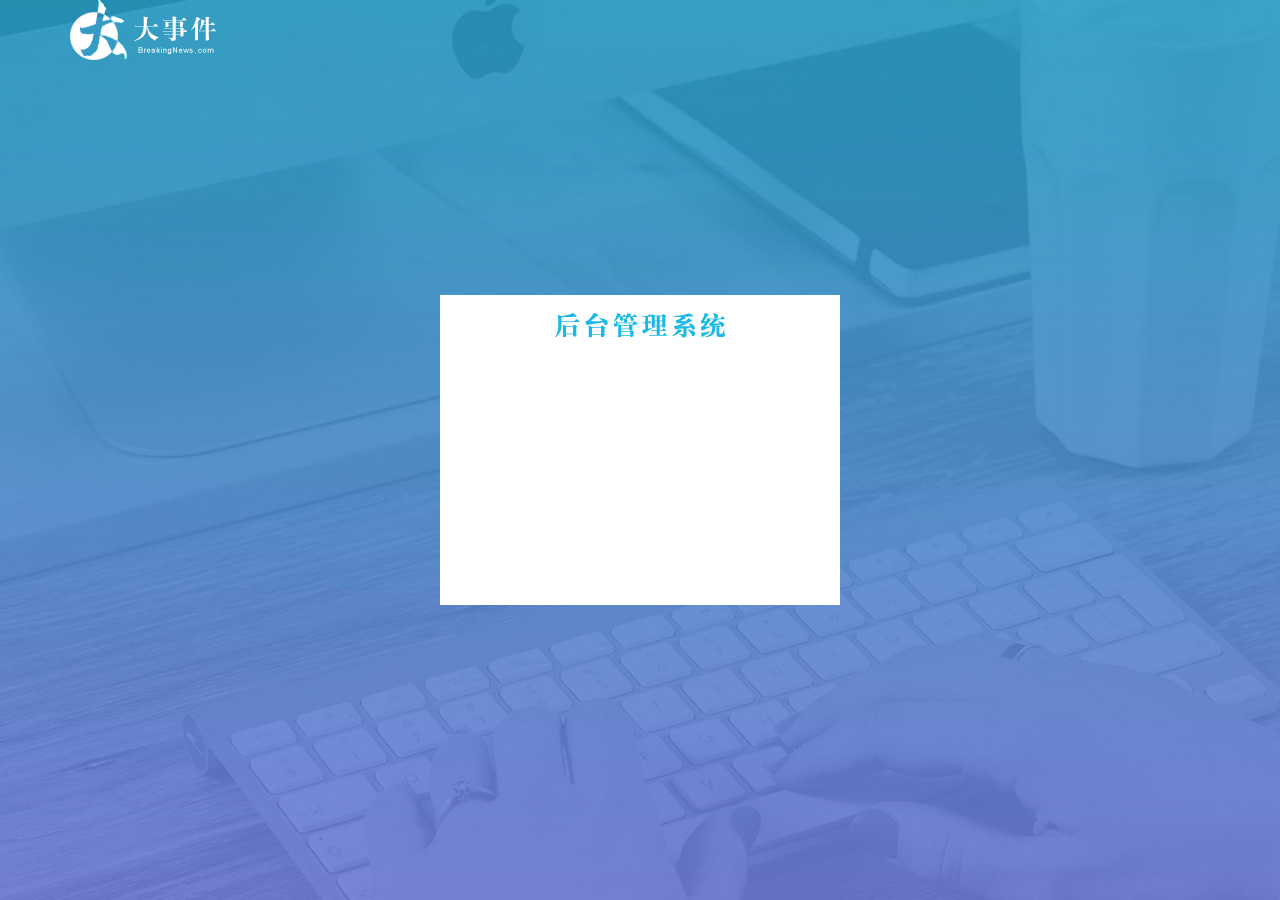
==== login.html @ 24df31ba "init project" ====
<!DOCTYPE html>
<html lang="en">

<head>
    <meta charset="UTF-8" />
    <meta name="viewport" content="width=device-width, initial-scale=1.0" />
    <title>大事件-登录/注册</title>
    <!-- 导入 LayUI 的样式 -->
    <link rel="stylesheet" href="/assets/lib/layui/css/layui.css" />
    <!-- 导入自己的样式表 -->
    <link rel="stylesheet" href="/assets/css/login.css" />
</head>

<body>
    <!-- 头部的 Logo 区域 -->
    <div class="layui-main">
        <img src="/assets/images/logo.png" alt="" />
    </div>

    <!-- 登录注册区域 -->
    <div class="loginAndRegBox">
        <div class="title-box"></div>
    </div>
</body>

</html>
---- assets/lib/layui/css/layui.css ----
/** layui-v2.5.5 MIT License By https://www.layui.com */
 .layui-inline,img{display:inline-block;vertical-align:middle}h1,h2,h3,h4,h5,h6{font-weight:400}.layui-edge,.layui-header,.layui-inline,.layui-main{position:relative}.layui-body,.layui-edge,.layui-elip{overflow:hidden}.layui-btn,.layui-edge,.layui-inline,img{vertical-align:middle}.layui-btn,.layui-disabled,.layui-icon,.layui-unselect{-moz-user-select:none;-webkit-user-select:none;-ms-user-select:none}.layui-elip,.layui-form-checkbox span,.layui-form-pane .layui-form-label{text-overflow:ellipsis;white-space:nowrap}.layui-breadcrumb,.layui-tree-btnGroup{visibility:hidden}blockquote,body,button,dd,div,dl,dt,form,h1,h2,h3,h4,h5,h6,input,li,ol,p,pre,td,textarea,th,ul{margin:0;padding:0;-webkit-tap-highlight-color:rgba(0,0,0,0)}a:active,a:hover{outline:0}img{border:none}li{list-style:none}table{border-collapse:collapse;border-spacing:0}h4,h5,h6{font-size:100%}button,input,optgroup,option,select,textarea{font-family:inherit;font-size:inherit;font-style:inherit;font-weight:inherit;outline:0}pre{white-space:pre-wrap;white-space:-moz-pre-wrap;white-space:-pre-wrap;white-space:-o-pre-wrap;word-wrap:break-word}body{line-height:24px;font:14px Helvetica Neue,Helvetica,PingFang SC,Tahoma,Arial,sans-serif}hr{height:1px;margin:10px 0;border:0;clear:both}a{color:#333;text-decoration:none}a:hover{color:#777}a cite{font-style:normal;*cursor:pointer}.layui-border-box,.layui-border-box *{box-sizing:border-box}.layui-box,.layui-box *{box-sizing:content-box}.layui-clear{clear:both;*zoom:1}.layui-clear:after{content:'\20';clear:both;*zoom:1;display:block;height:0}.layui-inline{*display:inline;*zoom:1}.layui-edge{display:inline-block;width:0;height:0;border-width:6px;border-style:dashed;border-color:transparent}.layui-edge-top{top:-4px;border-bottom-color:#999;border-bottom-style:solid}.layui-edge-right{border-left-color:#999;border-left-style:solid}.layui-edge-bottom{top:2px;border-top-color:#999;border-top-style:solid}.layui-edge-left{border-right-color:#999;border-right-style:solid}.layui-disabled,.layui-disabled:hover{color:#d2d2d2!important;cursor:not-allowed!important}.layui-circle{border-radius:100%}.layui-show{display:block!important}.layui-hide{display:none!important}@font-face{font-family:layui-icon;src:url(../font/iconfont.eot?v=250);src:url(../font/iconfont.eot?v=250#iefix) format('embedded-opentype'),url(../font/iconfont.woff2?v=250) format('woff2'),url(../font/iconfont.woff?v=250) format('woff'),url(../font/iconfont.ttf?v=250) format('truetype'),url(../font/iconfont.svg?v=250#layui-icon) format('svg')}.layui-icon{font-family:layui-icon!important;font-size:16px;font-style:normal;-webkit-font-smoothing:antialiased;-moz-osx-font-smoothing:grayscale}.layui-icon-reply-fill:before{content:"\e611"}.layui-icon-set-fill:before{content:"\e614"}.layui-icon-menu-fill:before{content:"\e60f"}.layui-icon-search:before{content:"\e615"}.layui-icon-share:before{content:"\e641"}.layui-icon-set-sm:before{content:"\e620"}.layui-icon-engine:before{content:"\e628"}.layui-icon-close:before{content:"\1006"}.layui-icon-close-fill:before{content:"\1007"}.layui-icon-chart-screen:before{content:"\e629"}.layui-icon-star:before{content:"\e600"}.layui-icon-circle-dot:before{content:"\e617"}.layui-icon-chat:before{content:"\e606"}.layui-icon-release:before{content:"\e609"}.layui-icon-list:before{content:"\e60a"}.layui-icon-chart:before{content:"\e62c"}.layui-icon-ok-circle:before{content:"\1005"}.layui-icon-layim-theme:before{content:"\e61b"}.layui-icon-table:before{content:"\e62d"}.layui-icon-right:before{content:"\e602"}.layui-icon-left:before{content:"\e603"}.layui-icon-cart-simple:before{content:"\e698"}.layui-icon-face-cry:before{content:"\e69c"}.layui-icon-face-smile:before{content:"\e6af"}.layui-icon-survey:before{content:"\e6b2"}.layui-icon-tree:before{content:"\e62e"}.layui-icon-upload-circle:before{content:"\e62f"}.layui-icon-add-circle:before{content:"\e61f"}.layui-icon-download-circle:before{content:"\e601"}.layui-icon-templeate-1:before{content:"\e630"}.layui-icon-util:before{content:"\e631"}.layui-icon-face-surprised:before{content:"\e664"}.layui-icon-edit:before{content:"\e642"}.layui-icon-speaker:before{content:"\e645"}.layui-icon-down:before{content:"\e61a"}.layui-icon-file:before{content:"\e621"}.layui-icon-layouts:before{content:"\e632"}.layui-icon-rate-half:before{content:"\e6c9"}.layui-icon-add-circle-fine:before{content:"\e608"}.layui-icon-prev-circle:before{content:"\e633"}.layui-icon-read:before{content:"\e705"}.layui-icon-404:before{content:"\e61c"}.layui-icon-carousel:before{content:"\e634"}.layui-icon-help:before{content:"\e607"}.layui-icon-code-circle:before{content:"\e635"}.layui-icon-water:before{content:"\e636"}.layui-icon-username:before{content:"\e66f"}.layui-icon-find-fill:before{content:"\e670"}.layui-icon-about:before{content:"\e60b"}.layui-icon-location:before{content:"\e715"}.layui-icon-up:before{content:"\e619"}.layui-icon-pause:before{content:"\e651"}.layui-icon-date:before{content:"\e637"}.layui-icon-layim-uploadfile:before{content:"\e61d"}.layui-icon-delete:before{content:"\e640"}.layui-icon-play:before{content:"\e652"}.layui-icon-top:before{content:"\e604"}.layui-icon-friends:before{content:"\e612"}.layui-icon-refresh-3:before{content:"\e9aa"}.layui-icon-ok:before{content:"\e605"}.layui-icon-layer:before{content:"\e638"}.layui-icon-face-smile-fine:before{content:"\e60c"}.layui-icon-dollar:before{content:"\e659"}.layui-icon-group:before{content:"\e613"}.layui-icon-layim-download:before{content:"\e61e"}.layui-icon-picture-fine:before{content:"\e60d"}.layui-icon-link:before{content:"\e64c"}.layui-icon-diamond:before{content:"\e735"}.layui-icon-log:before{content:"\e60e"}.layui-icon-rate-solid:before{content:"\e67a"}.layui-icon-fonts-del:before{content:"\e64f"}.layui-icon-unlink:before{content:"\e64d"}.layui-icon-fonts-clear:before{content:"\e639"}.layui-icon-triangle-r:before{content:"\e623"}.layui-icon-circle:before{content:"\e63f"}.layui-icon-radio:before{content:"\e643"}.layui-icon-align-center:before{content:"\e647"}.layui-icon-align-right:before{content:"\e648"}.layui-icon-align-left:before{content:"\e649"}.layui-icon-loading-1:before{content:"\e63e"}.layui-icon-return:before{content:"\e65c"}.layui-icon-fonts-strong:before{content:"\e62b"}.layui-icon-upload:before{content:"\e67c"}.layui-icon-dialogue:before{content:"\e63a"}.layui-icon-video:before{content:"\e6ed"}.layui-icon-headset:before{content:"\e6fc"}.layui-icon-cellphone-fine:before{content:"\e63b"}.layui-icon-add-1:before{content:"\e654"}.layui-icon-face-smile-b:before{content:"\e650"}.layui-icon-fonts-html:before{content:"\e64b"}.layui-icon-form:before{content:"\e63c"}.layui-icon-cart:before{content:"\e657"}.layui-icon-camera-fill:before{content:"\e65d"}.layui-icon-tabs:before{content:"\e62a"}.layui-icon-fonts-code:before{content:"\e64e"}.layui-icon-fire:before{content:"\e756"}.layui-icon-set:before{content:"\e716"}.layui-icon-fonts-u:before{content:"\e646"}.layui-icon-triangle-d:before{content:"\e625"}.layui-icon-tips:before{content:"\e702"}.layui-icon-picture:before{content:"\e64a"}.layui-icon-more-vertical:before{content:"\e671"}.layui-icon-flag:before{content:"\e66c"}.layui-icon-loading:before{content:"\e63d"}.layui-icon-fonts-i:before{content:"\e644"}.layui-icon-refresh-1:before{content:"\e666"}.layui-icon-rmb:before{content:"\e65e"}.layui-icon-home:before{content:"\e68e"}.layui-icon-user:before{content:"\e770"}.layui-icon-notice:before{content:"\e667"}.layui-icon-login-weibo:before{content:"\e675"}.layui-icon-voice:before{content:"\e688"}.layui-icon-upload-drag:before{content:"\e681"}.layui-icon-login-qq:before{content:"\e676"}.layui-icon-snowflake:before{content:"\e6b1"}.layui-icon-file-b:before{content:"\e655"}.layui-icon-template:before{content:"\e663"}.layui-icon-auz:before{content:"\e672"}.layui-icon-console:before{content:"\e665"}.layui-icon-app:before{content:"\e653"}.layui-icon-prev:before{content:"\e65a"}.layui-icon-website:before{content:"\e7ae"}.layui-icon-next:before{content:"\e65b"}.layui-icon-component:before{content:"\e857"}.layui-icon-more:before{content:"\e65f"}.layui-icon-login-wechat:before{content:"\e677"}.layui-icon-shrink-right:before{content:"\e668"}.layui-icon-spread-left:before{content:"\e66b"}.layui-icon-camera:before{content:"\e660"}.layui-icon-note:before{content:"\e66e"}.layui-icon-refresh:before{content:"\e669"}.layui-icon-female:before{content:"\e661"}.layui-icon-male:before{content:"\e662"}.layui-icon-password:before{content:"\e673"}.layui-icon-senior:before{content:"\e674"}.layui-icon-theme:before{content:"\e66a"}.layui-icon-tread:before{content:"\e6c5"}.layui-icon-praise:before{content:"\e6c6"}.layui-icon-star-fill:before{content:"\e658"}.layui-icon-rate:before{content:"\e67b"}.layui-icon-template-1:before{content:"\e656"}.layui-icon-vercode:before{content:"\e679"}.layui-icon-cellphone:before{content:"\e678"}.layui-icon-screen-full:before{content:"\e622"}.layui-icon-screen-restore:before{content:"\e758"}.layui-icon-cols:before{content:"\e610"}.layui-icon-export:before{content:"\e67d"}.layui-icon-print:before{content:"\e66d"}.layui-icon-slider:before{content:"\e714"}.layui-icon-addition:before{content:"\e624"}.layui-icon-subtraction:before{content:"\e67e"}.layui-icon-service:before{content:"\e626"}.layui-icon-transfer:before{content:"\e691"}.layui-main{width:1140px;margin:0 auto}.layui-header{z-index:1000;height:60px}.layui-header a:hover{transition:all .5s;-webkit-transition:all .5s}.layui-side{position:fixed;left:0;top:0;bottom:0;z-index:999;width:200px;overflow-x:hidden}.layui-side-scroll{position:relative;width:220px;height:100%;overflow-x:hidden}.layui-body{position:absolute;left:200px;right:0;top:0;bottom:0;z-index:998;width:auto;overflow-y:auto;box-sizing:border-box}.layui-layout-body{overflow:hidden}.layui-layout-admin .layui-header{background-color:#23262E}.layui-layout-admin .layui-side{top:60px;width:200px;overflow-x:hidden}.layui-layout-admin .layui-body{position:fixed;top:60px;bottom:44px}.layui-layout-admin .layui-main{width:auto;margin:0 15px}.layui-layout-admin .layui-footer{position:fixed;left:200px;right:0;bottom:0;height:44px;line-height:44px;padding:0 15px;background-color:#eee}.layui-layout-admin .layui-logo{position:absolute;left:0;top:0;width:200px;height:100%;line-height:60px;text-align:center;color:#009688;font-size:16px}.layui-layout-admin .layui-header .layui-nav{background:0 0}.layui-layout-left{position:absolute!important;left:200px;top:0}.layui-layout-right{position:absolute!important;right:0;top:0}.layui-container{position:relative;margin:0 auto;padding:0 15px;box-sizing:border-box}.layui-fluid{position:relative;margin:0 auto;padding:0 15px}.layui-row:after,.layui-row:before{content:'';display:block;clear:both}.layui-col-lg1,.layui-col-lg10,.layui-col-lg11,.layui-col-lg12,.layui-col-lg2,.layui-col-lg3,.layui-col-lg4,.layui-col-lg5,.layui-col-lg6,.layui-col-lg7,.layui-col-lg8,.layui-col-lg9,.layui-col-md1,.layui-col-md10,.layui-col-md11,.layui-col-md12,.layui-col-md2,.layui-col-md3,.layui-col-md4,.layui-col-md5,.layui-col-md6,.layui-col-md7,.layui-col-md8,.layui-col-md9,.layui-col-sm1,.layui-col-sm10,.layui-col-sm11,.layui-col-sm12,.layui-col-sm2,.layui-col-sm3,.layui-col-sm4,.layui-col-sm5,.layui-col-sm6,.layui-col-sm7,.layui-col-sm8,.layui-col-sm9,.layui-col-xs1,.layui-col-xs10,.layui-col-xs11,.layui-col-xs12,.layui-col-xs2,.layui-col-xs3,.layui-col-xs4,.layui-col-xs5,.layui-col-xs6,.layui-col-xs7,.layui-col-xs8,.layui-col-xs9{position:relative;display:block;box-sizing:border-box}.layui-col-xs1,.layui-col-xs10,.layui-col-xs11,.layui-col-xs12,.layui-col-xs2,.layui-col-xs3,.layui-col-xs4,.layui-col-xs5,.layui-col-xs6,.layui-col-xs7,.layui-col-xs8,.layui-col-xs9{float:left}.layui-col-xs1{width:8.33333333%}.layui-col-xs2{width:16.66666667%}.layui-col-xs3{width:25%}.layui-col-xs4{width:33.33333333%}.layui-col-xs5{width:41.66666667%}.layui-col-xs6{width:50%}.layui-col-xs7{width:58.33333333%}.layui-col-xs8{width:66.66666667%}.layui-col-xs9{width:75%}.layui-col-xs10{width:83.33333333%}.layui-col-xs11{width:91.66666667%}.layui-col-xs12{width:100%}.layui-col-xs-offset1{margin-left:8.33333333%}.layui-col-xs-offset2{margin-left:16.66666667%}.layui-col-xs-offset3{margin-left:25%}.layui-col-xs-offset4{margin-left:33.33333333%}.layui-col-xs-offset5{margin-left:41.66666667%}.layui-col-xs-offset6{margin-left:50%}.layui-col-xs-offset7{margin-left:58.33333333%}.layui-col-xs-offset8{margin-left:66.66666667%}.layui-col-xs-offset9{margin-left:75%}.layui-col-xs-offset10{margin-left:83.33333333%}.layui-col-xs-offset11{margin-left:91.66666667%}.layui-col-xs-offset12{margin-left:100%}@media screen and (max-width:768px){.layui-hide-xs{display:none!important}.layui-show-xs-block{display:block!important}.layui-show-xs-inline{display:inline!important}.layui-show-xs-inline-block{display:inline-block!important}}@media screen and (min-width:768px){.layui-container{width:750px}.layui-hide-sm{display:none!important}.layui-show-sm-block{display:block!important}.layui-show-sm-inline{display:inline!important}.layui-show-sm-inline-block{display:inline-block!important}.layui-col-sm1,.layui-col-sm10,.layui-col-sm11,.layui-col-sm12,.layui-col-sm2,.layui-col-sm3,.layui-col-sm4,.layui-col-sm5,.layui-col-sm6,.layui-col-sm7,.layui-col-sm8,.layui-col-sm9{float:left}.layui-col-sm1{width:8.33333333%}.layui-col-sm2{width:16.66666667%}.layui-col-sm3{width:25%}.layui-col-sm4{width:33.33333333%}.layui-col-sm5{width:41.66666667%}.layui-col-sm6{width:50%}.layui-col-sm7{width:58.33333333%}.layui-col-sm8{width:66.66666667%}.layui-col-sm9{width:75%}.layui-col-sm10{width:83.33333333%}.layui-col-sm11{width:91.66666667%}.layui-col-sm12{width:100%}.layui-col-sm-offset1{margin-left:8.33333333%}.layui-col-sm-offset2{margin-left:16.66666667%}.layui-col-sm-offset3{margin-left:25%}.layui-col-sm-offset4{margin-left:33.33333333%}.layui-col-sm-offset5{margin-left:41.66666667%}.layui-col-sm-offset6{margin-left:50%}.layui-col-sm-offset7{margin-left:58.33333333%}.layui-col-sm-offset8{margin-left:66.66666667%}.layui-col-sm-offset9{margin-left:75%}.layui-col-sm-offset10{margin-left:83.33333333%}.layui-col-sm-offset11{margin-left:91.66666667%}.layui-col-sm-offset12{margin-left:100%}}@media screen and (min-width:992px){.layui-container{width:970px}.layui-hide-md{display:none!important}.layui-show-md-block{display:block!important}.layui-show-md-inline{display:inline!important}.layui-show-md-inline-block{display:inline-block!important}.layui-col-md1,.layui-col-md10,.layui-col-md11,.layui-col-md12,.layui-col-md2,.layui-col-md3,.layui-col-md4,.layui-col-md5,.layui-col-md6,.layui-col-md7,.layui-col-md8,.layui-col-md9{float:left}.layui-col-md1{width:8.33333333%}.layui-col-md2{width:16.66666667%}.layui-col-md3{width:25%}.layui-col-md4{width:33.33333333%}.layui-col-md5{width:41.66666667%}.layui-col-md6{width:50%}.layui-col-md7{width:58.33333333%}.layui-col-md8{width:66.66666667%}.layui-col-md9{width:75%}.layui-col-md10{width:83.33333333%}.layui-col-md11{width:91.66666667%}.layui-col-md12{width:100%}.layui-col-md-offset1{margin-left:8.33333333%}.layui-col-md-offset2{margin-left:16.66666667%}.layui-col-md-offset3{margin-left:25%}.layui-col-md-offset4{margin-left:33.33333333%}.layui-col-md-offset5{margin-left:41.66666667%}.layui-col-md-offset6{margin-left:50%}.layui-col-md-offset7{margin-left:58.33333333%}.layui-col-md-offset8{margin-left:66.66666667%}.layui-col-md-offset9{margin-left:75%}.layui-col-md-offset10{margin-left:83.33333333%}.layui-col-md-offset11{margin-left:91.66666667%}.layui-col-md-offset12{margin-left:100%}}@media screen and (min-width:1200px){.layui-container{width:1170px}.layui-hide-lg{display:none!important}.layui-show-lg-block{display:block!important}.layui-show-lg-inline{display:inline!important}.layui-show-lg-inline-block{display:inline-block!important}.layui-col-lg1,.layui-col-lg10,.layui-col-lg11,.layui-col-lg12,.layui-col-lg2,.layui-col-lg3,.layui-col-lg4,.layui-col-lg5,.layui-col-lg6,.layui-col-lg7,.layui-col-lg8,.layui-col-lg9{float:left}.layui-col-lg1{width:8.33333333%}.layui-col-lg2{width:16.66666667%}.layui-col-lg3{width:25%}.layui-col-lg4{width:33.33333333%}.layui-col-lg5{width:41.66666667%}.layui-col-lg6{width:50%}.layui-col-lg7{width:58.33333333%}.layui-col-lg8{width:66.66666667%}.layui-col-lg9{width:75%}.layui-col-lg10{width:83.33333333%}.layui-col-lg11{width:91.66666667%}.layui-col-lg12{width:100%}.layui-col-lg-offset1{margin-left:8.33333333%}.layui-col-lg-offset2{margin-left:16.66666667%}.layui-col-lg-offset3{margin-left:25%}.layui-col-lg-offset4{margin-left:33.33333333%}.layui-col-lg-offset5{margin-left:41.66666667%}.layui-col-lg-offset6{margin-left:50%}.layui-col-lg-offset7{margin-left:58.33333333%}.layui-col-lg-offset8{margin-left:66.66666667%}.layui-col-lg-offset9{margin-left:75%}.layui-col-lg-offset10{margin-left:83.33333333%}.layui-col-lg-offset11{margin-left:91.66666667%}.layui-col-lg-offset12{margin-left:100%}}.layui-col-space1{margin:-.5px}.layui-col-space1>*{padding:.5px}.layui-col-space3{margin:-1.5px}.layui-col-space3>*{padding:1.5px}.layui-col-space5{margin:-2.5px}.layui-col-space5>*{padding:2.5px}.layui-col-space8{margin:-3.5px}.layui-col-space8>*{padding:3.5px}.layui-col-space10{margin:-5px}.layui-col-space10>*{padding:5px}.layui-col-space12{margin:-6px}.layui-col-space12>*{padding:6px}.layui-col-space15{margin:-7.5px}.layui-col-space15>*{padding:7.5px}.layui-col-space18{margin:-9px}.layui-col-space18>*{padding:9px}.layui-col-space20{margin:-10px}.layui-col-space20>*{padding:10px}.layui-col-space22{margin:-11px}.layui-col-space22>*{padding:11px}.layui-col-space25{margin:-12.5px}.layui-col-space25>*{padding:12.5px}.layui-col-space30{margin:-15px}.layui-col-space30>*{padding:15px}.layui-btn,.layui-input,.layui-select,.layui-textarea,.layui-upload-button{outline:0;-webkit-appearance:none;transition:all .3s;-webkit-transition:all .3s;box-sizing:border-box}.layui-elem-quote{margin-bottom:10px;padding:15px;line-height:22px;border-left:5px solid #009688;border-radius:0 2px 2px 0;background-color:#f2f2f2}.layui-quote-nm{border-style:solid;border-width:1px 1px 1px 5px;background:0 0}.layui-elem-field{margin-bottom:10px;padding:0;border-width:1px;border-style:solid}.layui-elem-field legend{margin-left:20px;padding:0 10px;font-size:20px;font-weight:300}.layui-field-title{margin:10px 0 20px;border-width:1px 0 0}.layui-field-box{padding:10px 15px}.layui-field-title .layui-field-box{padding:10px 0}.layui-progress{position:relative;height:6px;border-radius:20px;background-color:#e2e2e2}.layui-progress-bar{position:absolute;left:0;top:0;width:0;max-width:100%;height:6px;border-radius:20px;text-align:right;background-color:#5FB878;transition:all .3s;-webkit-transition:all .3s}.layui-progress-big,.layui-progress-big .layui-progress-bar{height:18px;line-height:18px}.layui-progress-text{position:relative;top:-20px;line-height:18px;font-size:12px;color:#666}.layui-progress-big .layui-progress-text{position:static;padding:0 10px;color:#fff}.layui-collapse{border-width:1px;border-style:solid;border-radius:2px}.layui-colla-content,.layui-colla-item{border-top-width:1px;border-top-style:solid}.layui-colla-item:first-child{border-top:none}.layui-colla-title{position:relative;height:42px;line-height:42px;padding:0 15px 0 35px;color:#333;background-color:#f2f2f2;cursor:pointer;font-size:14px;overflow:hidden}.layui-colla-content{display:none;padding:10px 15px;line-height:22px;color:#666}.layui-colla-icon{position:absolute;left:15px;top:0;font-size:14px}.layui-card{margin-bottom:15px;border-radius:2px;background-color:#fff;box-shadow:0 1px 2px 0 rgba(0,0,0,.05)}.layui-card:last-child{margin-bottom:0}.layui-card-header{position:relative;height:42px;line-height:42px;padding:0 15px;border-bottom:1px solid #f6f6f6;color:#333;border-radius:2px 2px 0 0;font-size:14px}.layui-bg-black,.layui-bg-blue,.layui-bg-cyan,.layui-bg-green,.layui-bg-orange,.layui-bg-red{color:#fff!important}.layui-card-body{position:relative;padding:10px 15px;line-height:24px}.layui-card-body[pad15]{padding:15px}.layui-card-body[pad20]{padding:20px}.layui-card-body .layui-table{margin:5px 0}.layui-card .layui-tab{margin:0}.layui-panel-window{position:relative;padding:15px;border-radius:0;border-top:5px solid #E6E6E6;background-color:#fff}.layui-auxiliar-moving{position:fixed;left:0;right:0;top:0;bottom:0;width:100%;height:100%;background:0 0;z-index:9999999999}.layui-form-label,.layui-form-mid,.layui-form-select,.layui-input-block,.layui-input-inline,.layui-textarea{position:relative}.layui-bg-red{background-color:#FF5722!important}.layui-bg-orange{background-color:#FFB800!important}.layui-bg-green{background-color:#009688!important}.layui-bg-cyan{background-color:#2F4056!important}.layui-bg-blue{background-color:#1E9FFF!important}.layui-bg-black{background-color:#393D49!important}.layui-bg-gray{background-color:#eee!important;color:#666!important}.layui-badge-rim,.layui-colla-content,.layui-colla-item,.layui-collapse,.layui-elem-field,.layui-form-pane .layui-form-item[pane],.layui-form-pane .layui-form-label,.layui-input,.layui-layedit,.layui-layedit-tool,.layui-quote-nm,.layui-select,.layui-tab-bar,.layui-tab-card,.layui-tab-title,.layui-tab-title .layui-this:after,.layui-textarea{border-color:#e6e6e6}.layui-timeline-item:before,hr{background-color:#e6e6e6}.layui-text{line-height:22px;font-size:14px;color:#666}.layui-text h1,.layui-text h2,.layui-text h3{font-weight:500;color:#333}.layui-text h1{font-size:30px}.layui-text h2{font-size:24px}.layui-text h3{font-size:18px}.layui-text a:not(.layui-btn){color:#01AAED}.layui-text a:not(.layui-btn):hover{text-decoration:underline}.layui-text ul{padding:5px 0 5px 15px}.layui-text ul li{margin-top:5px;list-style-type:disc}.layui-text em,.layui-word-aux{color:#999!important;padding:0 5px!important}.layui-btn{display:inline-block;height:38px;line-height:38px;padding:0 18px;background-color:#009688;color:#fff;white-space:nowrap;text-align:center;font-size:14px;border:none;border-radius:2px;cursor:pointer}.layui-btn:hover{opacity:.8;filter:alpha(opacity=80);color:#fff}.layui-btn:active{opacity:1;filter:alpha(opacity=100)}.layui-btn+.layui-btn{margin-left:10px}.layui-btn-container{font-size:0}.layui-btn-container .layui-btn{margin-right:10px;margin-bottom:10px}.layui-btn-container .layui-btn+.layui-btn{margin-left:0}.layui-table .layui-btn-container .layui-btn{margin-bottom:9px}.layui-btn-radius{border-radius:100px}.layui-btn .layui-icon{margin-right:3px;font-size:18px;vertical-align:bottom;vertical-align:middle\9}.layui-btn-primary{border:1px solid #C9C9C9;background-color:#fff;color:#555}.layui-btn-primary:hover{border-color:#009688;color:#333}.layui-btn-normal{background-color:#1E9FFF}.layui-btn-warm{background-color:#FFB800}.layui-btn-danger{background-color:#FF5722}.layui-btn-checked{background-color:#5FB878}.layui-btn-disabled,.layui-btn-disabled:active,.layui-btn-disabled:hover{border:1px solid #e6e6e6;background-color:#FBFBFB;color:#C9C9C9;cursor:not-allowed;opacity:1}.layui-btn-lg{height:44px;line-height:44px;padding:0 25px;font-size:16px}.layui-btn-sm{height:30px;line-height:30px;padding:0 10px;font-size:12px}.layui-btn-sm i{font-size:16px!important}.layui-btn-xs{height:22px;line-height:22px;padding:0 5px;font-size:12px}.layui-btn-xs i{font-size:14px!important}.layui-btn-group{display:inline-block;vertical-align:middle;font-size:0}.layui-btn-group .layui-btn{margin-left:0!important;margin-right:0!important;border-left:1px solid rgba(255,255,255,.5);border-radius:0}.layui-btn-group .layui-btn-primary{border-left:none}.layui-btn-group .layui-btn-primary:hover{border-color:#C9C9C9;color:#009688}.layui-btn-group .layui-btn:first-child{border-left:none;border-radius:2px 0 0 2px}.layui-btn-group .layui-btn-primary:first-child{border-left:1px solid #c9c9c9}.layui-btn-group .layui-btn:last-child{border-radius:0 2px 2px 0}.layui-btn-group .layui-btn+.layui-btn{margin-left:0}.layui-btn-group+.layui-btn-group{margin-left:10px}.layui-btn-fluid{width:100%}.layui-input,.layui-select,.layui-textarea{height:38px;line-height:1.3;line-height:38px\9;border-width:1px;border-style:solid;background-color:#fff;border-radius:2px}.layui-input::-webkit-input-placeholder,.layui-select::-webkit-input-placeholder,.layui-textarea::-webkit-input-placeholder{line-height:1.3}.layui-input,.layui-textarea{display:block;width:100%;padding-left:10px}.layui-input:hover,.layui-textarea:hover{border-color:#D2D2D2!important}.layui-input:focus,.layui-textarea:focus{border-color:#C9C9C9!important}.layui-textarea{min-height:100px;height:auto;line-height:20px;padding:6px 10px;resize:vertical}.layui-select{padding:0 10px}.layui-form input[type=checkbox],.layui-form input[type=radio],.layui-form select{display:none}.layui-form [lay-ignore]{display:initial}.layui-form-item{margin-bottom:15px;clear:both;*zoom:1}.layui-form-item:after{content:'\20';clear:both;*zoom:1;display:block;height:0}.layui-form-label{float:left;display:block;padding:9px 15px;width:80px;font-weight:400;line-height:20px;text-align:right}.layui-form-label-col{display:block;float:none;padding:9px 0;line-height:20px;text-align:left}.layui-form-item .layui-inline{margin-bottom:5px;margin-right:10px}.layui-input-block{margin-left:110px;min-height:36px}.layui-input-inline{display:inline-block;vertical-align:middle}.layui-form-item .layui-input-inline{float:left;width:190px;margin-right:10px}.layui-form-text .layui-input-inline{width:auto}.layui-form-mid{float:left;display:block;padding:9px 0!important;line-height:20px;margin-right:10px}.layui-form-danger+.layui-form-select .layui-input,.layui-form-danger:focus{border-color:#FF5722!important}.layui-form-select .layui-input{padding-right:30px;cursor:pointer}.layui-form-select .layui-edge{position:absolute;right:10px;top:50%;margin-top:-3px;cursor:pointer;border-width:6px;border-top-color:#c2c2c2;border-top-style:solid;transition:all .3s;-webkit-transition:all .3s}.layui-form-select dl{display:none;position:absolute;left:0;top:42px;padding:5px 0;z-index:899;min-width:100%;border:1px solid #d2d2d2;max-height:300px;overflow-y:auto;background-color:#fff;border-radius:2px;box-shadow:0 2px 4px rgba(0,0,0,.12);box-sizing:border-box}.layui-form-select dl dd,.layui-form-select dl dt{padding:0 10px;line-height:36px;white-space:nowrap;overflow:hidden;text-overflow:ellipsis}.layui-form-select dl dt{font-size:12px;color:#999}.layui-form-select dl dd{cursor:pointer}.layui-form-select dl dd:hover{background-color:#f2f2f2;-webkit-transition:.5s all;transition:.5s all}.layui-form-select .layui-select-group dd{padding-left:20px}.layui-form-select dl dd.layui-select-tips{padding-left:10px!important;color:#999}.layui-form-select dl dd.layui-this{background-color:#5FB878;color:#fff}.layui-form-checkbox,.layui-form-select dl dd.layui-disabled{background-color:#fff}.layui-form-selected dl{display:block}.layui-form-checkbox,.layui-form-checkbox *,.layui-form-switch{display:inline-block;vertical-align:middle}.layui-form-selected .layui-edge{margin-top:-9px;-webkit-transform:rotate(180deg);transform:rotate(180deg);margin-top:-3px\9}:root .layui-form-selected .layui-edge{margin-top:-9px\0/IE9}.layui-form-selectup dl{top:auto;bottom:42px}.layui-select-none{margin:5px 0;text-align:center;color:#999}.layui-select-disabled .layui-disabled{border-color:#eee!important}.layui-select-disabled .layui-edge{border-top-color:#d2d2d2}.layui-form-checkbox{position:relative;height:30px;line-height:30px;margin-right:10px;padding-right:30px;cursor:pointer;font-size:0;-webkit-transition:.1s linear;transition:.1s linear;box-sizing:border-box}.layui-form-checkbox span{padding:0 10px;height:100%;font-size:14px;border-radius:2px 0 0 2px;background-color:#d2d2d2;color:#fff;overflow:hidden}.layui-form-checkbox:hover span{background-color:#c2c2c2}.layui-form-checkbox i{position:absolute;right:0;top:0;width:30px;height:28px;border:1px solid #d2d2d2;border-left:none;border-radius:0 2px 2px 0;color:#fff;font-size:20px;text-align:center}.layui-form-checkbox:hover i{border-color:#c2c2c2;color:#c2c2c2}.layui-form-checked,.layui-form-checked:hover{border-color:#5FB878}.layui-form-checked span,.layui-form-checked:hover span{background-color:#5FB878}.layui-form-checked i,.layui-form-checked:hover i{color:#5FB878}.layui-form-item .layui-form-checkbox{margin-top:4px}.layui-form-checkbox[lay-skin=primary]{height:auto!important;line-height:normal!important;min-width:18px;min-height:18px;border:none!important;margin-right:0;padding-left:28px;padding-right:0;background:0 0}.layui-form-checkbox[lay-skin=primary] span{padding-left:0;padding-right:15px;line-height:18px;background:0 0;color:#666}.layui-form-checkbox[lay-skin=primary] i{right:auto;left:0;width:16px;height:16px;line-height:16px;border:1px solid #d2d2d2;font-size:12px;border-radius:2px;background-color:#fff;-webkit-transition:.1s linear;transition:.1s linear}.layui-form-checkbox[lay-skin=primary]:hover i{border-color:#5FB878;color:#fff}.layui-form-checked[lay-skin=primary] i{border-color:#5FB878!important;background-color:#5FB878;color:#fff}.layui-checkbox-disbaled[lay-skin=primary] span{background:0 0!important;color:#c2c2c2}.layui-checkbox-disbaled[lay-skin=primary]:hover i{border-color:#d2d2d2}.layui-form-item .layui-form-checkbox[lay-skin=primary]{margin-top:10px}.layui-form-switch{position:relative;height:22px;line-height:22px;min-width:35px;padding:0 5px;margin-top:8px;border:1px solid #d2d2d2;border-radius:20px;cursor:pointer;background-color:#fff;-webkit-transition:.1s linear;transition:.1s linear}.layui-form-switch i{position:absolute;left:5px;top:3px;width:16px;height:16px;border-radius:20px;background-color:#d2d2d2;-webkit-transition:.1s linear;transition:.1s linear}.layui-form-switch em{position:relative;top:0;width:25px;margin-left:21px;padding:0!important;text-align:center!important;color:#999!important;font-style:normal!important;font-size:12px}.layui-form-onswitch{border-color:#5FB878;background-color:#5FB878}.layui-checkbox-disbaled,.layui-checkbox-disbaled i{border-color:#e2e2e2!important}.layui-form-onswitch i{left:100%;margin-left:-21px;background-color:#fff}.layui-form-onswitch em{margin-left:5px;margin-right:21px;color:#fff!important}.layui-checkbox-disbaled span{background-color:#e2e2e2!important}.layui-checkbox-disbaled:hover i{color:#fff!important}[lay-radio]{display:none}.layui-form-radio,.layui-form-radio *{display:inline-block;vertical-align:middle}.layui-form-radio{line-height:28px;margin:6px 10px 0 0;padding-right:10px;cursor:pointer;font-size:0}.layui-form-radio *{font-size:14px}.layui-form-radio>i{margin-right:8px;font-size:22px;color:#c2c2c2}.layui-form-radio>i:hover,.layui-form-radioed>i{color:#5FB878}.layui-radio-disbaled>i{color:#e2e2e2!important}.layui-form-pane .layui-form-label{width:110px;padding:8px 15px;height:38px;line-height:20px;border-width:1px;border-style:solid;border-radius:2px 0 0 2px;text-align:center;background-color:#FBFBFB;overflow:hidden;box-sizing:border-box}.layui-form-pane .layui-input-inline{margin-left:-1px}.layui-form-pane .layui-input-block{margin-left:110px;left:-1px}.layui-form-pane .layui-input{border-radius:0 2px 2px 0}.layui-form-pane .layui-form-text .layui-form-label{float:none;width:100%;border-radius:2px;box-sizing:border-box;text-align:left}.layui-form-pane .layui-form-text .layui-input-inline{display:block;margin:0;top:-1px;clear:both}.layui-form-pane .layui-form-text .layui-input-block{margin:0;left:0;top:-1px}.layui-form-pane .layui-form-text .layui-textarea{min-height:100px;border-radius:0 0 2px 2px}.layui-form-pane .layui-form-checkbox{margin:4px 0 4px 10px}.layui-form-pane .layui-form-radio,.layui-form-pane .layui-form-switch{margin-top:6px;margin-left:10px}.layui-form-pane .layui-form-item[pane]{position:relative;border-width:1px;border-style:solid}.layui-form-pane .layui-form-item[pane] .layui-form-label{position:absolute;left:0;top:0;height:100%;border-width:0 1px 0 0}.layui-form-pane .layui-form-item[pane] .layui-input-inline{margin-left:110px}@media screen and (max-width:450px){.layui-form-item .layui-form-label{text-overflow:ellipsis;overflow:hidden;white-space:nowrap}.layui-form-item .layui-inline{display:block;margin-right:0;margin-bottom:20px;clear:both}.layui-form-item .layui-inline:after{content:'\20';clear:both;display:block;height:0}.layui-form-item .layui-input-inline{display:block;float:none;left:-3px;width:auto;margin:0 0 10px 112px}.layui-form-item .layui-input-inline+.layui-form-mid{margin-left:110px;top:-5px;padding:0}.layui-form-item .layui-form-checkbox{margin-right:5px;margin-bottom:5px}}.layui-layedit{border-width:1px;border-style:solid;border-radius:2px}.layui-layedit-tool{padding:3px 5px;border-bottom-width:1px;border-bottom-style:solid;font-size:0}.layedit-tool-fixed{position:fixed;top:0;border-top:1px solid #e2e2e2}.layui-layedit-tool .layedit-tool-mid,.layui-layedit-tool .layui-icon{display:inline-block;vertical-align:middle;text-align:center;font-size:14px}.layui-layedit-tool .layui-icon{position:relative;width:32px;height:30px;line-height:30px;margin:3px 5px;color:#777;cursor:pointer;border-radius:2px}.layui-layedit-tool .layui-icon:hover{color:#393D49}.layui-layedit-tool .layui-icon:active{color:#000}.layui-layedit-tool .layedit-tool-active{background-color:#e2e2e2;color:#000}.layui-layedit-tool .layui-disabled,.layui-layedit-tool .layui-disabled:hover{color:#d2d2d2;cursor:not-allowed}.layui-layedit-tool .layedit-tool-mid{width:1px;height:18px;margin:0 10px;background-color:#d2d2d2}.layedit-tool-html{width:50px!important;font-size:30px!important}.layedit-tool-b,.layedit-tool-code,.layedit-tool-help{font-size:16px!important}.layedit-tool-d,.layedit-tool-face,.layedit-tool-image,.layedit-tool-unlink{font-size:18px!important}.layedit-tool-image input{position:absolute;font-size:0;left:0;top:0;width:100%;height:100%;opacity:.01;filter:Alpha(opacity=1);cursor:pointer}.layui-layedit-iframe iframe{display:block;width:100%}#LAY_layedit_code{overflow:hidden}.layui-laypage{display:inline-block;*display:inline;*zoom:1;vertical-align:middle;margin:10px 0;font-size:0}.layui-laypage>a:first-child,.layui-laypage>a:first-child em{border-radius:2px 0 0 2px}.layui-laypage>a:last-child,.layui-laypage>a:last-child em{border-radius:0 2px 2px 0}.layui-laypage>:first-child{margin-left:0!important}.layui-laypage>:last-child{margin-right:0!important}.layui-laypage a,.layui-laypage button,.layui-laypage input,.layui-laypage select,.layui-laypage span{border:1px solid #e2e2e2}.layui-laypage a,.layui-laypage span{display:inline-block;*display:inline;*zoom:1;vertical-align:middle;padding:0 15px;height:28px;line-height:28px;margin:0 -1px 5px 0;background-color:#fff;color:#333;font-size:12px}.layui-flow-more a *,.layui-laypage input,.layui-table-view select[lay-ignore]{display:inline-block}.layui-laypage a:hover{color:#009688}.layui-laypage em{font-style:normal}.layui-laypage .layui-laypage-spr{color:#999;font-weight:700}.layui-laypage a{text-decoration:none}.layui-laypage .layui-laypage-curr{position:relative}.layui-laypage .layui-laypage-curr em{position:relative;color:#fff}.layui-laypage .layui-laypage-curr .layui-laypage-em{position:absolute;left:-1px;top:-1px;padding:1px;width:100%;height:100%;background-color:#009688}.layui-laypage-em{border-radius:2px}.layui-laypage-next em,.layui-laypage-prev em{font-family:Sim sun;font-size:16px}.layui-laypage .layui-laypage-count,.layui-laypage .layui-laypage-limits,.layui-laypage .layui-laypage-refresh,.layui-laypage .layui-laypage-skip{margin-left:10px;margin-right:10px;padding:0;border:none}.layui-laypage .layui-laypage-limits,.layui-laypage .layui-laypage-refresh{vertical-align:top}.layui-laypage .layui-laypage-refresh i{font-size:18px;cursor:pointer}.layui-laypage select{height:22px;padding:3px;border-radius:2px;cursor:pointer}.layui-laypage .layui-laypage-skip{height:30px;line-height:30px;color:#999}.layui-laypage button,.layui-laypage input{height:30px;line-height:30px;border-radius:2px;vertical-align:top;background-color:#fff;box-sizing:border-box}.layui-laypage input{width:40px;margin:0 10px;padding:0 3px;text-align:center}.layui-laypage input:focus,.layui-laypage select:focus{border-color:#009688!important}.layui-laypage button{margin-left:10px;padding:0 10px;cursor:pointer}.layui-table,.layui-table-view{margin:10px 0}.layui-flow-more{margin:10px 0;text-align:center;color:#999;font-size:14px}.layui-flow-more a{height:32px;line-height:32px}.layui-flow-more a *{vertical-align:top}.layui-flow-more a cite{padding:0 20px;border-radius:3px;background-color:#eee;color:#333;font-style:normal}.layui-flow-more a cite:hover{opacity:.8}.layui-flow-more a i{font-size:30px;color:#737383}.layui-table{width:100%;background-color:#fff;color:#666}.layui-table tr{transition:all .3s;-webkit-transition:all .3s}.layui-table th{text-align:left;font-weight:400}.layui-table tbody tr:hover,.layui-table thead tr,.layui-table-click,.layui-table-header,.layui-table-hover,.layui-table-mend,.layui-table-patch,.layui-table-tool,.layui-table-total,.layui-table-total tr,.layui-table[lay-even] tr:nth-child(even){background-color:#f2f2f2}.layui-table td,.layui-table th,.layui-table-col-set,.layui-table-fixed-r,.layui-table-grid-down,.layui-table-header,.layui-table-page,.layui-table-tips-main,.layui-table-tool,.layui-table-total,.layui-table-view,.layui-table[lay-skin=line],.layui-table[lay-skin=row]{border-width:1px;border-style:solid;border-color:#e6e6e6}.layui-table td,.layui-table th{position:relative;padding:9px 15px;min-height:20px;line-height:20px;font-size:14px}.layui-table[lay-skin=line] td,.layui-table[lay-skin=line] th{border-width:0 0 1px}.layui-table[lay-skin=row] td,.layui-table[lay-skin=row] th{border-width:0 1px 0 0}.layui-table[lay-skin=nob] td,.layui-table[lay-skin=nob] th{border:none}.layui-table img{max-width:100px}.layui-table[lay-size=lg] td,.layui-table[lay-size=lg] th{padding:15px 30px}.layui-table-view .layui-table[lay-size=lg] .layui-table-cell{height:40px;line-height:40px}.layui-table[lay-size=sm] td,.layui-table[lay-size=sm] th{font-size:12px;padding:5px 10px}.layui-table-view .layui-table[lay-size=sm] .layui-table-cell{height:20px;line-height:20px}.layui-table[lay-data]{display:none}.layui-table-box{position:relative;overflow:hidden}.layui-table-view .layui-table{position:relative;width:auto;margin:0}.layui-table-view .layui-table[lay-skin=line]{border-width:0 1px 0 0}.layui-table-view .layui-table[lay-skin=row]{border-width:0 0 1px}.layui-table-view .layui-table td,.layui-table-view .layui-table th{padding:5px 0;border-top:none;border-left:none}.layui-table-view .layui-table th.layui-unselect .layui-table-cell span{cursor:pointer}.layui-table-view .layui-table td{cursor:default}.layui-table-view .layui-table td[data-edit=text]{cursor:text}.layui-table-view .layui-form-checkbox[lay-skin=primary] i{width:18px;height:18px}.layui-table-view .layui-form-radio{line-height:0;padding:0}.layui-table-view .layui-form-radio>i{margin:0;font-size:20px}.layui-table-init{position:absolute;left:0;top:0;width:100%;height:100%;text-align:center;z-index:110}.layui-table-init .layui-icon{position:absolute;left:50%;top:50%;margin:-15px 0 0 -15px;font-size:30px;color:#c2c2c2}.layui-table-header{border-width:0 0 1px;overflow:hidden}.layui-table-header .layui-table{margin-bottom:-1px}.layui-table-tool .layui-inline[lay-event]{position:relative;width:26px;height:26px;padding:5px;line-height:16px;margin-right:10px;text-align:center;color:#333;border:1px solid #ccc;cursor:pointer;-webkit-transition:.5s all;transition:.5s all}.layui-table-tool .layui-inline[lay-event]:hover{border:1px solid #999}.layui-table-tool-temp{padding-right:120px}.layui-table-tool-self{position:absolute;right:17px;top:10px}.layui-table-tool .layui-table-tool-self .layui-inline[lay-event]{margin:0 0 0 10px}.layui-table-tool-panel{position:absolute;top:29px;left:-1px;padding:5px 0;min-width:150px;min-height:40px;border:1px solid #d2d2d2;text-align:left;overflow-y:auto;background-color:#fff;box-shadow:0 2px 4px rgba(0,0,0,.12)}.layui-table-cell,.layui-table-tool-panel li{overflow:hidden;text-overflow:ellipsis;white-space:nowrap}.layui-table-tool-panel li{padding:0 10px;line-height:30px;-webkit-transition:.5s all;transition:.5s all}.layui-table-tool-panel li .layui-form-checkbox[lay-skin=primary]{width:100%;padding-left:28px}.layui-table-tool-panel li:hover{background-color:#f2f2f2}.layui-table-tool-panel li .layui-form-checkbox[lay-skin=primary] i{position:absolute;left:0;top:0}.layui-table-tool-panel li .layui-form-checkbox[lay-skin=primary] span{padding:0}.layui-table-tool .layui-table-tool-self .layui-table-tool-panel{left:auto;right:-1px}.layui-table-col-set{position:absolute;right:0;top:0;width:20px;height:100%;border-width:0 0 0 1px;background-color:#fff}.layui-table-sort{width:10px;height:20px;margin-left:5px;cursor:pointer!important}.layui-table-sort .layui-edge{position:absolute;left:5px;border-width:5px}.layui-table-sort .layui-table-sort-asc{top:3px;border-top:none;border-bottom-style:solid;border-bottom-color:#b2b2b2}.layui-table-sort .layui-table-sort-asc:hover{border-bottom-color:#666}.layui-table-sort .layui-table-sort-desc{bottom:5px;border-bottom:none;border-top-style:solid;border-top-color:#b2b2b2}.layui-table-sort .layui-table-sort-desc:hover{border-top-color:#666}.layui-table-sort[lay-sort=asc] .layui-table-sort-asc{border-bottom-color:#000}.layui-table-sort[lay-sort=desc] .layui-table-sort-desc{border-top-color:#000}.layui-table-cell{height:28px;line-height:28px;padding:0 15px;position:relative;box-sizing:border-box}.layui-table-cell .layui-form-checkbox[lay-skin=primary]{top:-1px;padding:0}.layui-table-cell .layui-table-link{color:#01AAED}.laytable-cell-checkbox,.laytable-cell-numbers,.laytable-cell-radio,.laytable-cell-space{padding:0;text-align:center}.layui-table-body{position:relative;overflow:auto;margin-right:-1px;margin-bottom:-1px}.layui-table-body .layui-none{line-height:26px;padding:15px;text-align:center;color:#999}.layui-table-fixed{position:absolute;left:0;top:0;z-index:101}.layui-table-fixed .layui-table-body{overflow:hidden}.layui-table-fixed-l{box-shadow:0 -1px 8px rgba(0,0,0,.08)}.layui-table-fixed-r{left:auto;right:-1px;border-width:0 0 0 1px;box-shadow:-1px 0 8px rgba(0,0,0,.08)}.layui-table-fixed-r .layui-table-header{position:relative;overflow:visible}.layui-table-mend{position:absolute;right:-49px;top:0;height:100%;width:50px}.layui-table-tool{position:relative;z-index:890;width:100%;min-height:50px;line-height:30px;padding:10px 15px;border-width:0 0 1px}.layui-table-tool .layui-btn-container{margin-bottom:-10px}.layui-table-page,.layui-table-total{border-width:1px 0 0;margin-bottom:-1px;overflow:hidden}.layui-table-page{position:relative;width:100%;padding:7px 7px 0;height:41px;font-size:12px;white-space:nowrap}.layui-table-page>div{height:26px}.layui-table-page .layui-laypage{margin:0}.layui-table-page .layui-laypage a,.layui-table-page .layui-laypage span{height:26px;line-height:26px;margin-bottom:10px;border:none;background:0 0}.layui-table-page .layui-laypage a,.layui-table-page .layui-laypage span.layui-laypage-curr{padding:0 12px}.layui-table-page .layui-laypage span{margin-left:0;padding:0}.layui-table-page .layui-laypage .layui-laypage-prev{margin-left:-7px!important}.layui-table-page .layui-laypage .layui-laypage-curr .layui-laypage-em{left:0;top:0;padding:0}.layui-table-page .layui-laypage button,.layui-table-page .layui-laypage input{height:26px;line-height:26px}.layui-table-page .layui-laypage input{width:40px}.layui-table-page .layui-laypage button{padding:0 10px}.layui-table-page select{height:18px}.layui-table-patch .layui-table-cell{padding:0;width:30px}.layui-table-edit{position:absolute;left:0;top:0;width:100%;height:100%;padding:0 14px 1px;border-radius:0;box-shadow:1px 1px 20px rgba(0,0,0,.15)}.layui-table-edit:focus{border-color:#5FB878!important}select.layui-table-edit{padding:0 0 0 10px;border-color:#C9C9C9}.layui-table-view .layui-form-checkbox,.layui-table-view .layui-form-radio,.layui-table-view .layui-form-switch{top:0;margin:0;box-sizing:content-box}.layui-table-view .layui-form-checkbox{top:-1px;height:26px;line-height:26px}.layui-table-view .layui-form-checkbox i{height:26px}.layui-table-grid .layui-table-cell{overflow:visible}.layui-table-grid-down{position:absolute;top:0;right:0;width:26px;height:100%;padding:5px 0;border-width:0 0 0 1px;text-align:center;background-color:#fff;color:#999;cursor:pointer}.layui-table-grid-down .layui-icon{position:absolute;top:50%;left:50%;margin:-8px 0 0 -8px}.layui-table-grid-down:hover{background-color:#fbfbfb}body .layui-table-tips .layui-layer-content{background:0 0;padding:0;box-shadow:0 1px 6px rgba(0,0,0,.12)}.layui-table-tips-main{margin:-44px 0 0 -1px;max-height:150px;padding:8px 15px;font-size:14px;overflow-y:scroll;background-color:#fff;color:#666}.layui-table-tips-c{position:absolute;right:-3px;top:-13px;width:20px;height:20px;padding:3px;cursor:pointer;background-color:#666;border-radius:50%;color:#fff}.layui-table-tips-c:hover{background-color:#777}.layui-table-tips-c:before{position:relative;right:-2px}.layui-upload-file{display:none!important;opacity:.01;filter:Alpha(opacity=1)}.layui-upload-drag,.layui-upload-form,.layui-upload-wrap{display:inline-block}.layui-upload-list{margin:10px 0}.layui-upload-choose{padding:0 10px;color:#999}.layui-upload-drag{position:relative;padding:30px;border:1px dashed #e2e2e2;background-color:#fff;text-align:center;cursor:pointer;color:#999}.layui-upload-drag .layui-icon{font-size:50px;color:#009688}.layui-upload-drag[lay-over]{border-color:#009688}.layui-upload-iframe{position:absolute;width:0;height:0;border:0;visibility:hidden}.layui-upload-wrap{position:relative;vertical-align:middle}.layui-upload-wrap .layui-upload-file{display:block!important;position:absolute;left:0;top:0;z-index:10;font-size:100px;width:100%;height:100%;opacity:.01;filter:Alpha(opacity=1);cursor:pointer}.layui-transfer-active,.layui-transfer-box{display:inline-block;vertical-align:middle}.layui-transfer-box,.layui-transfer-header,.layui-transfer-search{border-width:0;border-style:solid;border-color:#e6e6e6}.layui-transfer-box{position:relative;border-width:1px;width:200px;height:360px;border-radius:2px;background-color:#fff}.layui-transfer-box .layui-form-checkbox{width:100%;margin:0!important}.layui-transfer-header{height:38px;line-height:38px;padding:0 10px;border-bottom-width:1px}.layui-transfer-search{position:relative;padding:10px;border-bottom-width:1px}.layui-transfer-search .layui-input{height:32px;padding-left:30px;font-size:12px}.layui-transfer-search .layui-icon-search{position:absolute;left:20px;top:50%;margin-top:-8px;color:#666}.layui-transfer-active{margin:0 15px}.layui-transfer-active .layui-btn{display:block;margin:0;padding:0 15px;background-color:#5FB878;border-color:#5FB878;color:#fff}.layui-transfer-active .layui-btn-disabled{background-color:#FBFBFB;border-color:#e6e6e6;color:#C9C9C9}.layui-transfer-active .layui-btn:first-child{margin-bottom:15px}.layui-transfer-active .layui-btn .layui-icon{margin:0;font-size:14px!important}.layui-transfer-data{padding:5px 0;overflow:auto}.layui-transfer-data li{height:32px;line-height:32px;padding:0 10px}.layui-transfer-data li:hover{background-color:#f2f2f2;transition:.5s all}.layui-transfer-data .layui-none{padding:15px 10px;text-align:center;color:#999}.layui-nav{position:relative;padding:0 20px;background-color:#393D49;color:#fff;border-radius:2px;font-size:0;box-sizing:border-box}.layui-nav *{font-size:14px}.layui-nav .layui-nav-item{position:relative;display:inline-block;*display:inline;*zoom:1;vertical-align:middle;line-height:60px}.layui-nav .layui-nav-item a{display:block;padding:0 20px;color:#fff;color:rgba(255,255,255,.7);transition:all .3s;-webkit-transition:all .3s}.layui-nav .layui-this:after,.layui-nav-bar,.layui-nav-tree .layui-nav-itemed:after{position:absolute;left:0;top:0;width:0;height:5px;background-color:#5FB878;transition:all .2s;-webkit-transition:all .2s}.layui-nav-bar{z-index:1000}.layui-nav .layui-nav-item a:hover,.layui-nav .layui-this a{color:#fff}.layui-nav .layui-this:after{content:'';top:auto;bottom:0;width:100%}.layui-nav-img{width:30px;height:30px;margin-right:10px;border-radius:50%}.layui-nav .layui-nav-more{content:'';width:0;height:0;border-style:solid dashed dashed;border-color:#fff transparent transparent;overflow:hidden;cursor:pointer;transition:all .2s;-webkit-transition:all .2s;position:absolute;top:50%;right:3px;margin-top:-3px;border-width:6px;border-top-color:rgba(255,255,255,.7)}.layui-nav .layui-nav-mored,.layui-nav-itemed>a .layui-nav-more{margin-top:-9px;border-style:dashed dashed solid;border-color:transparent transparent #fff}.layui-nav-child{display:none;position:absolute;left:0;top:65px;min-width:100%;line-height:36px;padding:5px 0;box-shadow:0 2px 4px rgba(0,0,0,.12);border:1px solid #d2d2d2;background-color:#fff;z-index:100;border-radius:2px;white-space:nowrap}.layui-nav .layui-nav-child a{color:#333}.layui-nav .layui-nav-child a:hover{background-color:#f2f2f2;color:#000}.layui-nav-child dd{position:relative}.layui-nav .layui-nav-child dd.layui-this a,.layui-nav-child dd.layui-this{background-color:#5FB878;color:#fff}.layui-nav-child dd.layui-this:after{display:none}.layui-nav-tree{width:200px;padding:0}.layui-nav-tree .layui-nav-item{display:block;width:100%;line-height:45px}.layui-nav-tree .layui-nav-item a{position:relative;height:45px;line-height:45px;text-overflow:ellipsis;overflow:hidden;white-space:nowrap}.layui-nav-tree .layui-nav-item a:hover{background-color:#4E5465}.layui-nav-tree .layui-nav-bar{width:5px;height:0;background-color:#009688}.layui-nav-tree .layui-nav-child dd.layui-this,.layui-nav-tree .layui-nav-child dd.layui-this a,.layui-nav-tree .layui-this,.layui-nav-tree .layui-this>a,.layui-nav-tree .layui-this>a:hover{background-color:#009688;color:#fff}.layui-nav-tree .layui-this:after{display:none}.layui-nav-itemed>a,.layui-nav-tree .layui-nav-title a,.layui-nav-tree .layui-nav-title a:hover{color:#fff!important}.layui-nav-tree .layui-nav-child{position:relative;z-index:0;top:0;border:none;box-shadow:none}.layui-nav-tree .layui-nav-child a{height:40px;line-height:40px;color:#fff;color:rgba(255,255,255,.7)}.layui-nav-tree .layui-nav-child,.layui-nav-tree .layui-nav-child a:hover{background:0 0;color:#fff}.layui-nav-tree .layui-nav-more{right:10px}.layui-nav-itemed>.layui-nav-child{display:block;padding:0;background-color:rgba(0,0,0,.3)!important}.layui-nav-itemed>.layui-nav-child>.layui-this>.layui-nav-child{display:block}.layui-nav-side{position:fixed;top:0;bottom:0;left:0;overflow-x:hidden;z-index:999}.layui-bg-blue .layui-nav-bar,.layui-bg-blue .layui-nav-itemed:after,.layui-bg-blue .layui-this:after{background-color:#93D1FF}.layui-bg-blue .layui-nav-child dd.layui-this{background-color:#1E9FFF}.layui-bg-blue .layui-nav-itemed>a,.layui-nav-tree.layui-bg-blue .layui-nav-title a,.layui-nav-tree.layui-bg-blue .layui-nav-title a:hover{background-color:#007DDB!important}.layui-breadcrumb{font-size:0}.layui-breadcrumb>*{font-size:14px}.layui-breadcrumb a{color:#999!important}.layui-breadcrumb a:hover{color:#5FB878!important}.layui-breadcrumb a cite{color:#666;font-style:normal}.layui-breadcrumb span[lay-separator]{margin:0 10px;color:#999}.layui-tab{margin:10px 0;text-align:left!important}.layui-tab[overflow]>.layui-tab-title{overflow:hidden}.layui-tab-title{position:relative;left:0;height:40px;white-space:nowrap;font-size:0;border-bottom-width:1px;border-bottom-style:solid;transition:all .2s;-webkit-transition:all .2s}.layui-tab-title li{display:inline-block;*display:inline;*zoom:1;vertical-align:middle;font-size:14px;transition:all .2s;-webkit-transition:all .2s;position:relative;line-height:40px;min-width:65px;padding:0 15px;text-align:center;cursor:pointer}.layui-tab-title li a{display:block}.layui-tab-title .layui-this{color:#000}.layui-tab-title .layui-this:after{position:absolute;left:0;top:0;content:'';width:100%;height:41px;border-width:1px;border-style:solid;border-bottom-color:#fff;border-radius:2px 2px 0 0;box-sizing:border-box;pointer-events:none}.layui-tab-bar{position:absolute;right:0;top:0;z-index:10;width:30px;height:39px;line-height:39px;border-width:1px;border-style:solid;border-radius:2px;text-align:center;background-color:#fff;cursor:pointer}.layui-tab-bar .layui-icon{position:relative;display:inline-block;top:3px;transition:all .3s;-webkit-transition:all .3s}.layui-tab-item{display:none}.layui-tab-more{padding-right:30px;height:auto!important;white-space:normal!important}.layui-tab-more li.layui-this:after{border-bottom-color:#e2e2e2;border-radius:2px}.layui-tab-more .layui-tab-bar .layui-icon{top:-2px;top:3px\9;-webkit-transform:rotate(180deg);transform:rotate(180deg)}:root .layui-tab-more .layui-tab-bar .layui-icon{top:-2px\0/IE9}.layui-tab-content{padding:10px}.layui-tab-title li .layui-tab-close{position:relative;display:inline-block;width:18px;height:18px;line-height:20px;margin-left:8px;top:1px;text-align:center;font-size:14px;color:#c2c2c2;transition:all .2s;-webkit-transition:all .2s}.layui-tab-title li .layui-tab-close:hover{border-radius:2px;background-color:#FF5722;color:#fff}.layui-tab-brief>.layui-tab-title .layui-this{color:#009688}.layui-tab-brief>.layui-tab-more li.layui-this:after,.layui-tab-brief>.layui-tab-title .layui-this:after{border:none;border-radius:0;border-bottom:2px solid #5FB878}.layui-tab-brief[overflow]>.layui-tab-title .layui-this:after{top:-1px}.layui-tab-card{border-width:1px;border-style:solid;border-radius:2px;box-shadow:0 2px 5px 0 rgba(0,0,0,.1)}.layui-tab-card>.layui-tab-title{background-color:#f2f2f2}.layui-tab-card>.layui-tab-title li{margin-right:-1px;margin-left:-1px}.layui-tab-card>.layui-tab-title .layui-this{background-color:#fff}.layui-tab-card>.layui-tab-title .layui-this:after{border-top:none;border-width:1px;border-bottom-color:#fff}.layui-tab-card>.layui-tab-title .layui-tab-bar{height:40px;line-height:40px;border-radius:0;border-top:none;border-right:none}.layui-tab-card>.layui-tab-more .layui-this{background:0 0;color:#5FB878}.layui-tab-card>.layui-tab-more .layui-this:after{border:none}.layui-timeline{padding-left:5px}.layui-timeline-item{position:relative;padding-bottom:20px}.layui-timeline-axis{position:absolute;left:-5px;top:0;z-index:10;width:20px;height:20px;line-height:20px;background-color:#fff;color:#5FB878;border-radius:50%;text-align:center;cursor:pointer}.layui-timeline-axis:hover{color:#FF5722}.layui-timeline-item:before{content:'';position:absolute;left:5px;top:0;z-index:0;width:1px;height:100%}.layui-timeline-item:last-child:before{display:none}.layui-timeline-item:first-child:before{display:block}.layui-timeline-content{padding-left:25px}.layui-timeline-title{position:relative;margin-bottom:10px}.layui-badge,.layui-badge-dot,.layui-badge-rim{position:relative;display:inline-block;padding:0 6px;font-size:12px;text-align:center;background-color:#FF5722;color:#fff;border-radius:2px}.layui-badge{height:18px;line-height:18px}.layui-badge-dot{width:8px;height:8px;padding:0;border-radius:50%}.layui-badge-rim{height:18px;line-height:18px;border-width:1px;border-style:solid;background-color:#fff;color:#666}.layui-btn .layui-badge,.layui-btn .layui-badge-dot{margin-left:5px}.layui-nav .layui-badge,.layui-nav .layui-badge-dot{position:absolute;top:50%;margin:-8px 6px 0}.layui-tab-title .layui-badge,.layui-tab-title .layui-badge-dot{left:5px;top:-2px}.layui-carousel{position:relative;left:0;top:0;background-color:#f8f8f8}.layui-carousel>[carousel-item]{position:relative;width:100%;height:100%;overflow:hidden}.layui-carousel>[carousel-item]:before{position:absolute;content:'\e63d';left:50%;top:50%;width:100px;line-height:20px;margin:-10px 0 0 -50px;text-align:center;color:#c2c2c2;font-family:layui-icon!important;font-size:30px;font-style:normal;-webkit-font-smoothing:antialiased;-moz-osx-font-smoothing:grayscale}.layui-carousel>[carousel-item]>*{display:none;position:absolute;left:0;top:0;width:100%;height:100%;background-color:#f8f8f8;transition-duration:.3s;-webkit-transition-duration:.3s}.layui-carousel-updown>*{-webkit-transition:.3s ease-in-out up;transition:.3s ease-in-out up}.layui-carousel-arrow{display:none\9;opacity:0;position:absolute;left:10px;top:50%;margin-top:-18px;width:36px;height:36px;line-height:36px;text-align:center;font-size:20px;border:0;border-radius:50%;background-color:rgba(0,0,0,.2);color:#fff;-webkit-transition-duration:.3s;transition-duration:.3s;cursor:pointer}.layui-carousel-arrow[lay-type=add]{left:auto!important;right:10px}.layui-carousel:hover .layui-carousel-arrow[lay-type=add],.layui-carousel[lay-arrow=always] .layui-carousel-arrow[lay-type=add]{right:20px}.layui-carousel[lay-arrow=always] .layui-carousel-arrow{opacity:1;left:20px}.layui-carousel[lay-arrow=none] .layui-carousel-arrow{display:none}.layui-carousel-arrow:hover,.layui-carousel-ind ul:hover{background-color:rgba(0,0,0,.35)}.layui-carousel:hover .layui-carousel-arrow{display:block\9;opacity:1;left:20px}.layui-carousel-ind{position:relative;top:-35px;width:100%;line-height:0!important;text-align:center;font-size:0}.layui-carousel[lay-indicator=outside]{margin-bottom:30px}.layui-carousel[lay-indicator=outside] .layui-carousel-ind{top:10px}.layui-carousel[lay-indicator=outside] .layui-carousel-ind ul{background-color:rgba(0,0,0,.5)}.layui-carousel[lay-indicator=none] .layui-carousel-ind{display:none}.layui-carousel-ind ul{display:inline-block;padding:5px;background-color:rgba(0,0,0,.2);border-radius:10px;-webkit-transition-duration:.3s;transition-duration:.3s}.layui-carousel-ind li{display:inline-block;width:10px;height:10px;margin:0 3px;font-size:14px;background-color:#e2e2e2;background-color:rgba(255,255,255,.5);border-radius:50%;cursor:pointer;-webkit-transition-duration:.3s;transition-duration:.3s}.layui-carousel-ind li:hover{background-color:rgba(255,255,255,.7)}.layui-carousel-ind li.layui-this{background-color:#fff}.layui-carousel>[carousel-item]>.layui-carousel-next,.layui-carousel>[carousel-item]>.layui-carousel-prev,.layui-carousel>[carousel-item]>.layui-this{display:block}.layui-carousel>[carousel-item]>.layui-this{left:0}.layui-carousel>[carousel-item]>.layui-carousel-prev{left:-100%}.layui-carousel>[carousel-item]>.layui-carousel-next{left:100%}.layui-carousel>[carousel-item]>.layui-carousel-next.layui-carousel-left,.layui-carousel>[carousel-item]>.layui-carousel-prev.layui-carousel-right{left:0}.layui-carousel>[carousel-item]>.layui-this.layui-carousel-left{left:-100%}.layui-carousel>[carousel-item]>.layui-this.layui-carousel-right{left:100%}.layui-carousel[lay-anim=updown] .layui-carousel-arrow{left:50%!important;top:20px;margin:0 0 0 -18px}.layui-carousel[lay-anim=updown]>[carousel-item]>*,.layui-carousel[lay-anim=fade]>[carousel-item]>*{left:0!important}.layui-carousel[lay-anim=updown] .layui-carousel-arrow[lay-type=add]{top:auto!important;bottom:20px}.layui-carousel[lay-anim=updown] .layui-carousel-ind{position:absolute;top:50%;right:20px;width:auto;height:auto}.layui-carousel[lay-anim=updown] .layui-carousel-ind ul{padding:3px 5px}.layui-carousel[lay-anim=updown] .layui-carousel-ind li{display:block;margin:6px 0}.layui-carousel[lay-anim=updown]>[carousel-item]>.layui-this{top:0}.layui-carousel[lay-anim=updown]>[carousel-item]>.layui-carousel-prev{top:-100%}.layui-carousel[lay-anim=updown]>[carousel-item]>.layui-carousel-next{top:100%}.layui-carousel[lay-anim=updown]>[carousel-item]>.layui-carousel-next.layui-carousel-left,.layui-carousel[lay-anim=updown]>[carousel-item]>.layui-carousel-prev.layui-carousel-right{top:0}.layui-carousel[lay-anim=updown]>[carousel-item]>.layui-this.layui-carousel-left{top:-100%}.layui-carousel[lay-anim=updown]>[carousel-item]>.layui-this.layui-carousel-right{top:100%}.layui-carousel[lay-anim=fade]>[carousel-item]>.layui-carousel-next,.layui-carousel[lay-anim=fade]>[carousel-item]>.layui-carousel-prev{opacity:0}.layui-carousel[lay-anim=fade]>[carousel-item]>.layui-carousel-next.layui-carousel-left,.layui-carousel[lay-anim=fade]>[carousel-item]>.layui-carousel-prev.layui-carousel-right{opacity:1}.layui-carousel[lay-anim=fade]>[carousel-item]>.layui-this.layui-carousel-left,.layui-carousel[lay-anim=fade]>[carousel-item]>.layui-this.layui-carousel-right{opacity:0}.layui-fixbar{position:fixed;right:15px;bottom:15px;z-index:999999}.layui-fixbar li{width:50px;height:50px;line-height:50px;margin-bottom:1px;text-align:center;cursor:pointer;font-size:30px;background-color:#9F9F9F;color:#fff;border-radius:2px;opacity:.95}.layui-fixbar li:hover{opacity:.85}.layui-fixbar li:active{opacity:1}.layui-fixbar .layui-fixbar-top{display:none;font-size:40px}body .layui-util-face{border:none;background:0 0}body .layui-util-face .layui-layer-content{padding:0;background-color:#fff;color:#666;box-shadow:none}.layui-util-face .layui-layer-TipsG{display:none}.layui-util-face ul{position:relative;width:372px;padding:10px;border:1px solid #D9D9D9;background-color:#fff;box-shadow:0 0 20px rgba(0,0,0,.2)}.layui-util-face ul li{cursor:pointer;float:left;border:1px solid #e8e8e8;height:22px;width:26px;overflow:hidden;margin:-1px 0 0 -1px;padding:4px 2px;text-align:center}.layui-util-face ul li:hover{position:relative;z-index:2;border:1px solid #eb7350;background:#fff9ec}.layui-code{position:relative;margin:10px 0;padding:15px;line-height:20px;border:1px solid #ddd;border-left-width:6px;background-color:#F2F2F2;color:#333;font-family:Courier New;font-size:12px}.layui-rate,.layui-rate *{display:inline-block;vertical-align:middle}.layui-rate{padding:10px 5px 10px 0;font-size:0}.layui-rate li i.layui-icon{font-size:20px;color:#FFB800;margin-right:5px;transition:all .3s;-webkit-transition:all .3s}.layui-rate li i:hover{cursor:pointer;transform:scale(1.12);-webkit-transform:scale(1.12)}.layui-rate[readonly] li i:hover{cursor:default;transform:scale(1)}.layui-colorpicker{width:26px;height:26px;border:1px solid #e6e6e6;padding:5px;border-radius:2px;line-height:24px;display:inline-block;cursor:pointer;transition:all .3s;-webkit-transition:all .3s}.layui-colorpicker:hover{border-color:#d2d2d2}.layui-colorpicker.layui-colorpicker-lg{width:34px;height:34px;line-height:32px}.layui-colorpicker.layui-colorpicker-sm{width:24px;height:24px;line-height:22px}.layui-colorpicker.layui-colorpicker-xs{width:22px;height:22px;line-height:20px}.layui-colorpicker-trigger-bgcolor{display:block;background:url([data-uri]);border-radius:2px}.layui-colorpicker-trigger-span{display:block;height:100%;box-sizing:border-box;border:1px solid rgba(0,0,0,.15);border-radius:2px;text-align:center}.layui-colorpicker-trigger-i{display:inline-block;color:#FFF;font-size:12px}.layui-colorpicker-trigger-i.layui-icon-close{color:#999}.layui-colorpicker-main{position:absolute;z-index:66666666;width:280px;padding:7px;background:#FFF;border:1px solid #d2d2d2;border-radius:2px;box-shadow:0 2px 4px rgba(0,0,0,.12)}.layui-colorpicker-main-wrapper{height:180px;position:relative}.layui-colorpicker-basis{width:260px;height:100%;position:relative}.layui-colorpicker-basis-white{width:100%;height:100%;position:absolute;top:0;left:0;background:linear-gradient(90deg,#FFF,hsla(0,0%,100%,0))}.layui-colorpicker-basis-black{width:100%;height:100%;position:absolute;top:0;left:0;background:linear-gradient(0deg,#000,transparent)}.layui-colorpicker-basis-cursor{width:10px;height:10px;border:1px solid #FFF;border-radius:50%;position:absolute;top:-3px;right:-3px;cursor:pointer}.layui-colorpicker-side{position:absolute;top:0;right:0;width:12px;height:100%;background:linear-gradient(red,#FF0,#0F0,#0FF,#00F,#F0F,red)}.layui-colorpicker-side-slider{width:100%;height:5px;box-shadow:0 0 1px #888;box-sizing:border-box;background:#FFF;border-radius:1px;border:1px solid #f0f0f0;cursor:pointer;position:absolute;left:0}.layui-colorpicker-main-alpha{display:none;height:12px;margin-top:7px;background:url([data-uri])}.layui-colorpicker-alpha-bgcolor{height:100%;position:relative}.layui-colorpicker-alpha-slider{width:5px;height:100%;box-shadow:0 0 1px #888;box-sizing:border-box;background:#FFF;border-radius:1px;border:1px solid #f0f0f0;cursor:pointer;position:absolute;top:0}.layui-colorpicker-main-pre{padding-top:7px;font-size:0}.layui-colorpicker-pre{width:20px;height:20px;border-radius:2px;display:inline-block;margin-left:6px;margin-bottom:7px;cursor:pointer}.layui-colorpicker-pre:nth-child(11n+1){margin-left:0}.layui-colorpicker-pre-isalpha{background:url([data-uri])}.layui-colorpicker-pre.layui-this{box-shadow:0 0 3px 2px rgba(0,0,0,.15)}.layui-colorpicker-pre>div{height:100%;border-radius:2px}.layui-colorpicker-main-input{text-align:right;padding-top:7px}.layui-colorpicker-main-input .layui-btn-container .layui-btn{margin:0 0 0 10px}.layui-colorpicker-main-input div.layui-inline{float:left;margin-right:10px;font-size:14px}.layui-colorpicker-main-input input.layui-input{width:150px;height:30px;color:#666}.layui-slider{height:4px;background:#e2e2e2;border-radius:3px;position:relative;cursor:pointer}.layui-slider-bar{border-radius:3px;position:absolute;height:100%}.layui-slider-step{position:absolute;top:0;width:4px;height:4px;border-radius:50%;background:#FFF;-webkit-transform:translateX(-50%);transform:translateX(-50%)}.layui-slider-wrap{width:36px;height:36px;position:absolute;top:-16px;-webkit-transform:translateX(-50%);transform:translateX(-50%);z-index:10;text-align:center}.layui-slider-wrap-btn{width:12px;height:12px;border-radius:50%;background:#FFF;display:inline-block;vertical-align:middle;cursor:pointer;transition:.3s}.layui-slider-wrap:after{content:"";height:100%;display:inline-block;vertical-align:middle}.layui-slider-wrap-btn.layui-slider-hover,.layui-slider-wrap-btn:hover{transform:scale(1.2)}.layui-slider-wrap-btn.layui-disabled:hover{transform:scale(1)!important}.layui-slider-tips{position:absolute;top:-42px;z-index:66666666;white-space:nowrap;display:none;-webkit-transform:translateX(-50%);transform:translateX(-50%);color:#FFF;background:#000;border-radius:3px;height:25px;line-height:25px;padding:0 10px}.layui-slider-tips:after{content:'';position:absolute;bottom:-12px;left:50%;margin-left:-6px;width:0;height:0;border-width:6px;border-style:solid;border-color:#000 transparent transparent}.layui-slider-input{width:70px;height:32px;border:1px solid #e6e6e6;border-radius:3px;font-size:16px;line-height:32px;position:absolute;right:0;top:-15px}.layui-slider-input-btn{display:none;position:absolute;top:0;right:0;width:20px;height:100%;border-left:1px solid #d2d2d2}.layui-slider-input-btn i{cursor:pointer;position:absolute;right:0;bottom:0;width:20px;height:50%;font-size:12px;line-height:16px;text-align:center;color:#999}.layui-slider-input-btn i:first-child{top:0;border-bottom:1px solid #d2d2d2}.layui-slider-input-txt{height:100%;font-size:14px}.layui-slider-input-txt input{height:100%;border:none}.layui-slider-input-btn i:hover{color:#009688}.layui-slider-vertical{width:4px;margin-left:34px}.layui-slider-vertical .layui-slider-bar{width:4px}.layui-slider-vertical .layui-slider-step{top:auto;left:0;-webkit-transform:translateY(50%);transform:translateY(50%)}.layui-slider-vertical .layui-slider-wrap{top:auto;left:-16px;-webkit-transform:translateY(50%);transform:translateY(50%)}.layui-slider-vertical .layui-slider-tips{top:auto;left:2px}@media \0screen{.layui-slider-wrap-btn{margin-left:-20px}.layui-slider-vertical .layui-slider-wrap-btn{margin-left:0;margin-bottom:-20px}.layui-slider-vertical .layui-slider-tips{margin-left:-8px}.layui-slider>span{margin-left:8px}}.layui-tree{line-height:22px}.layui-tree .layui-form-checkbox{margin:0!important}.layui-tree-set{width:100%;position:relative}.layui-tree-pack{display:none;padding-left:20px;position:relative}.layui-tree-iconClick,.layui-tree-main{display:inline-block;vertical-align:middle}.layui-tree-line .layui-tree-pack{padding-left:27px}.layui-tree-line .layui-tree-set .layui-tree-set:after{content:'';position:absolute;top:14px;left:-9px;width:17px;height:0;border-top:1px dotted #c0c4cc}.layui-tree-entry{position:relative;padding:3px 0;height:20px;white-space:nowrap}.layui-tree-entry:hover{background-color:#eee}.layui-tree-line .layui-tree-entry:hover{background-color:rgba(0,0,0,0)}.layui-tree-line .layui-tree-entry:hover .layui-tree-txt{color:#999;text-decoration:underline;transition:.3s}.layui-tree-main{cursor:pointer;padding-right:10px}.layui-tree-line .layui-tree-set:before{content:'';position:absolute;top:0;left:-9px;width:0;height:100%;border-left:1px dotted #c0c4cc}.layui-tree-line .layui-tree-set.layui-tree-setLineShort:before{height:13px}.layui-tree-line .layui-tree-set.layui-tree-setHide:before{height:0}.layui-tree-iconClick{position:relative;height:20px;line-height:20px;margin:0 10px;color:#c0c4cc}.layui-tree-icon{height:12px;line-height:12px;width:12px;text-align:center;border:1px solid #c0c4cc}.layui-tree-iconClick .layui-icon{font-size:18px}.layui-tree-icon .layui-icon{font-size:12px;color:#666}.layui-tree-iconArrow{padding:0 5px}.layui-tree-iconArrow:after{content:'';position:absolute;left:4px;top:3px;z-index:100;width:0;height:0;border-width:5px;border-style:solid;border-color:transparent transparent transparent #c0c4cc;transition:.5s}.layui-tree-btnGroup,.layui-tree-editInput{position:relative;vertical-align:middle;display:inline-block}.layui-tree-spread>.layui-tree-entry>.layui-tree-iconClick>.layui-tree-iconArrow:after{transform:rotate(90deg) translate(3px,4px)}.layui-tree-txt{display:inline-block;vertical-align:middle;color:#555}.layui-tree-search{margin-bottom:15px;color:#666}.layui-tree-btnGroup .layui-icon{display:inline-block;vertical-align:middle;padding:0 2px;cursor:pointer}.layui-tree-btnGroup .layui-icon:hover{color:#999;transition:.3s}.layui-tree-entry:hover .layui-tree-btnGroup{visibility:visible}.layui-tree-editInput{height:20px;line-height:20px;padding:0 3px;border:none;background-color:rgba(0,0,0,.05)}.layui-tree-emptyText{text-align:center;color:#999}.layui-anim{-webkit-animation-duration:.3s;animation-duration:.3s;-webkit-animation-fill-mode:both;animation-fill-mode:both}.layui-anim.layui-icon{display:inline-block}.layui-anim-loop{-webkit-animation-iteration-count:infinite;animation-iteration-count:infinite}.layui-trans,.layui-trans a{transition:all .3s;-webkit-transition:all .3s}@-webkit-keyframes layui-rotate{from{-webkit-transform:rotate(0)}to{-webkit-transform:rotate(360deg)}}@keyframes layui-rotate{from{transform:rotate(0)}to{transform:rotate(360deg)}}.layui-anim-rotate{-webkit-animation-name:layui-rotate;animation-name:layui-rotate;-webkit-animation-duration:1s;animation-duration:1s;-webkit-animation-timing-function:linear;animation-timing-function:linear}@-webkit-keyframes layui-up{from{-webkit-transform:translate3d(0,100%,0);opacity:.3}to{-webkit-transform:translate3d(0,0,0);opacity:1}}@keyframes layui-up{from{transform:translate3d(0,100%,0);opacity:.3}to{transform:translate3d(0,0,0);opacity:1}}.layui-anim-up{-webkit-animation-name:layui-up;animation-name:layui-up}@-webkit-keyframes layui-upbit{from{-webkit-transform:translate3d(0,30px,0);opacity:.3}to{-webkit-transform:translate3d(0,0,0);opacity:1}}@keyframes layui-upbit{from{transform:translate3d(0,30px,0);opacity:.3}to{transform:translate3d(0,0,0);opacity:1}}.layui-anim-upbit{-webkit-animation-name:layui-upbit;animation-name:layui-upbit}@-webkit-keyframes layui-scale{0%{opacity:.3;-webkit-transform:scale(.5)}100%{opacity:1;-webkit-transform:scale(1)}}@keyframes layui-scale{0%{opacity:.3;-ms-transform:scale(.5);transform:scale(.5)}100%{opacity:1;-ms-transform:scale(1);transform:scale(1)}}.layui-anim-scale{-webkit-animation-name:layui-scale;animation-name:layui-scale}@-webkit-keyframes layui-scale-spring{0%{opacity:.5;-webkit-transform:scale(.5)}80%{opacity:.8;-webkit-transform:scale(1.1)}100%{opacity:1;-webkit-transform:scale(1)}}@keyframes layui-scale-spring{0%{opacity:.5;transform:scale(.5)}80%{opacity:.8;transform:scale(1.1)}100%{opacity:1;transform:scale(1)}}.layui-anim-scaleSpring{-webkit-animation-name:layui-scale-spring;animation-name:layui-scale-spring}@-webkit-keyframes layui-fadein{0%{opacity:0}100%{opacity:1}}@keyframes layui-fadein{0%{opacity:0}100%{opacity:1}}.layui-anim-fadein{-webkit-animation-name:layui-fadein;animation-name:layui-fadein}@-webkit-keyframes layui-fadeout{0%{opacity:1}100%{opacity:0}}@keyframes layui-fadeout{0%{opacity:1}100%{opacity:0}}.layui-anim-fadeout{-webkit-animation-name:layui-fadeout;animation-name:layui-fadeout}
---- assets/css/login.css ----
html,
body {
    margin: 0;
    padding: 0;
    height: 100%;
    width: 100%;
    background: url('/assets/images/login_bg.jpg') no-repeat center;
    background-size: cover;
}

.loginAndRegBox {
    width: 400px;
    height: 310px;
    background-color: #fff;
    position: absolute;
    left: 50%;
    top: 50%;
    transform: translate(-50%, -50%);
}

.title-box {
    height: 60px;
    background: url('/assets/images/login_title.png') no-repeat center;
}
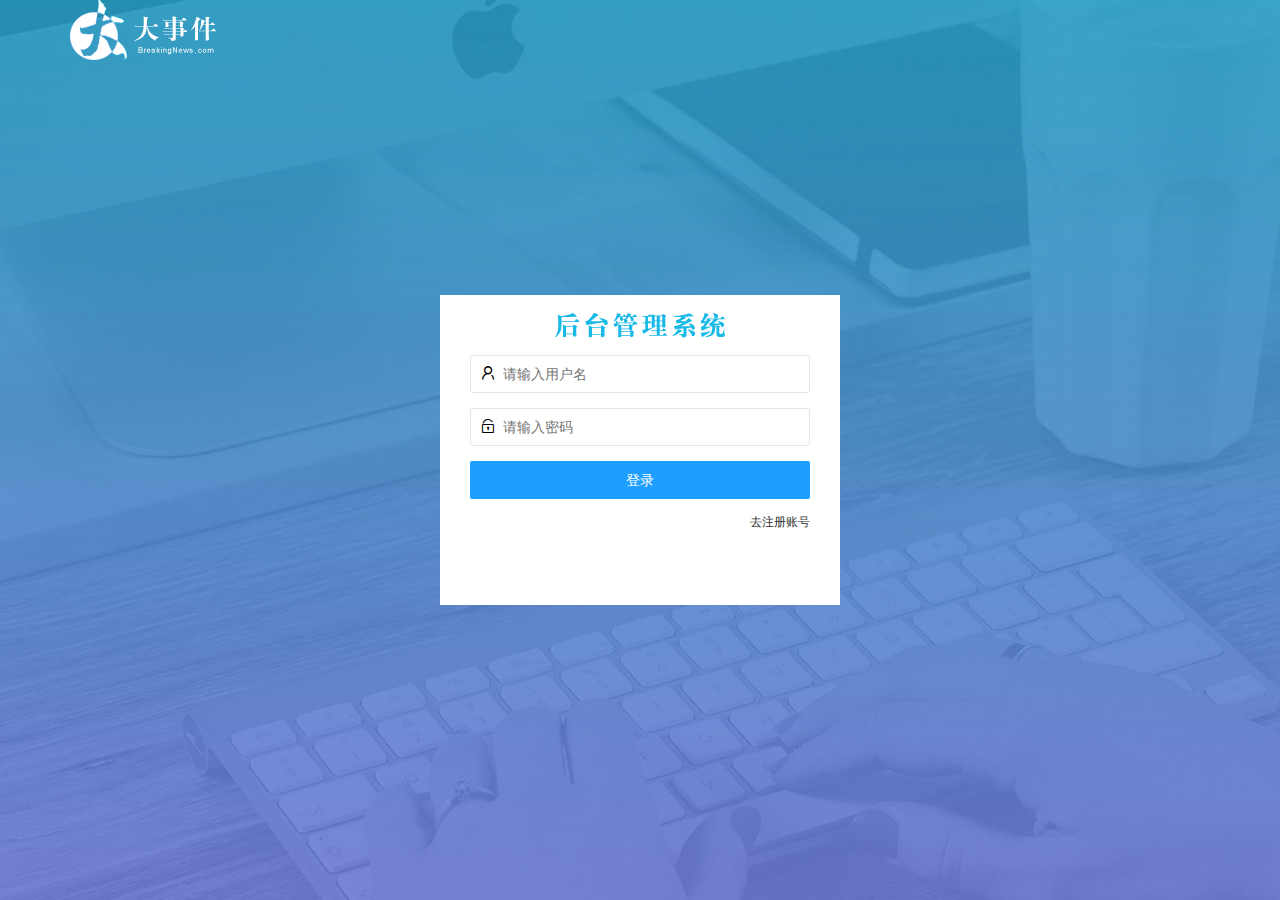
==== commit ddc8f724: "完成了登录和注册功能" ====
--- a/login.html
+++ b/login.html
@@ -9,6 +9,10 @@
     <link rel="stylesheet" href="/assets/lib/layui/css/layui.css" />
     <!-- 导入自己的样式表 -->
     <link rel="stylesheet" href="/assets/css/login.css" />
+    <script src="/assets/lib/layui/layui.all.js"></script>
+    <script src="/assets/lib/jquery.js"></script>
+    <script src="/assets/js/baseAPI.js"></script>
+    <script src="/assets/js/login.js"></script>
 </head>
 
 <body>
@@ -20,6 +24,65 @@
     <!-- 登录注册区域 -->
     <div class="loginAndRegBox">
         <div class="title-box"></div>
+        <!-- 登录的div -->
+        <div class="login-box">
+            <!-- 登录的表单 -->
+            <form class="layui-form" id="form_login">
+                <!-- 用户名 -->
+                <div class="layui-form-item">
+                    <i class="layui-icon layui-icon-username"></i>
+                    <input type="text" name="username" required lay-verify="required|username" placeholder="请输入用户名"
+                        autocomplete="off" class="layui-input" />
+                </div>
+                <!-- 密码 -->
+                <div class="layui-form-item">
+                    <i class="layui-icon layui-icon-password"></i>
+                    <input type="password" name="password" required lay-verify="required|pwd" placeholder="请输入密码"
+                        autocomplete="off" class="layui-input" />
+                </div>
+                <!-- 登录按钮 -->
+                <div class="layui-form-item">
+                    <!-- 注意：表单提交按钮和普通按钮的区别，就是 lay-submit 属性 -->
+                    <button class="layui-btn layui-btn-fluid layui-btn-normal" lay-submit>登录</button>
+                </div>
+                <div class="layui-form-item links">
+                    <a href="javascript:;" id="link_reg">去注册账号</a>
+                </div>
+            </form>
+        </div>
+
+        <!-- 注册的div -->
+        <div class="reg-box">
+            <!-- 注册的表单 -->
+            <form class="layui-form" id="form_reg">
+                <!-- 用户名 -->
+                <div class="layui-form-item">
+                    <i class="layui-icon layui-icon-username"></i>
+                    <input type="text" name="username" required lay-verify="required" placeholder="请输入用户名"
+                        autocomplete="off" class="layui-input" />
+                </div>
+                <!-- 密码 -->
+                <div class="layui-form-item">
+                    <i class="layui-icon layui-icon-password"></i>
+                    <input type="password" name="password" required lay-verify="required|pwd" placeholder="请输入密码"
+                        autocomplete="off" class="layui-input" />
+                </div>
+                <!-- 密码确认框 -->
+                <div class="layui-form-item">
+                    <i class="layui-icon layui-icon-password"></i>
+                    <input type="password" name="repassword" required lay-verify="required|pwd|repwd"
+                        placeholder="再次确认密码" autocomplete="off" class="layui-input" />
+                </div>
+                <!-- 注册按钮 -->
+                <div class="layui-form-item">
+                    <!-- 注意：表单提交按钮和普通按钮的区别，就是 lay-submit 属性 -->
+                    <button class="layui-btn layui-btn-fluid layui-btn-normal" lay-submit>注册</button>
+                </div>
+                <div class="layui-form-item links">
+                    <a href="javascript:;" id="link_login">去登录</a>
+                </div>
+            </form>
+        </div>
     </div>
 </body>
 
--- a/assets/css/login.css
+++ b/assets/css/login.css
@@ -21,4 +21,35 @@
 .title-box {
     height: 60px;
     background: url('/assets/images/login_title.png') no-repeat center;
+}
+
+.layui-form {
+    padding: 0 30px;
+}
+
+.links {
+    display: flex;
+    justify-content: flex-end;
+}
+
+.links a {
+    font-size: 12px;
+}
+
+.layui-form-item {
+    position: relative;
+}
+
+.layui-icon {
+    position: absolute;
+    left: 10px;
+    top: 10px;
+}
+
+.layui-input {
+    padding-left: 32px;
+}
+
+.reg-box {
+    display: none;
 }